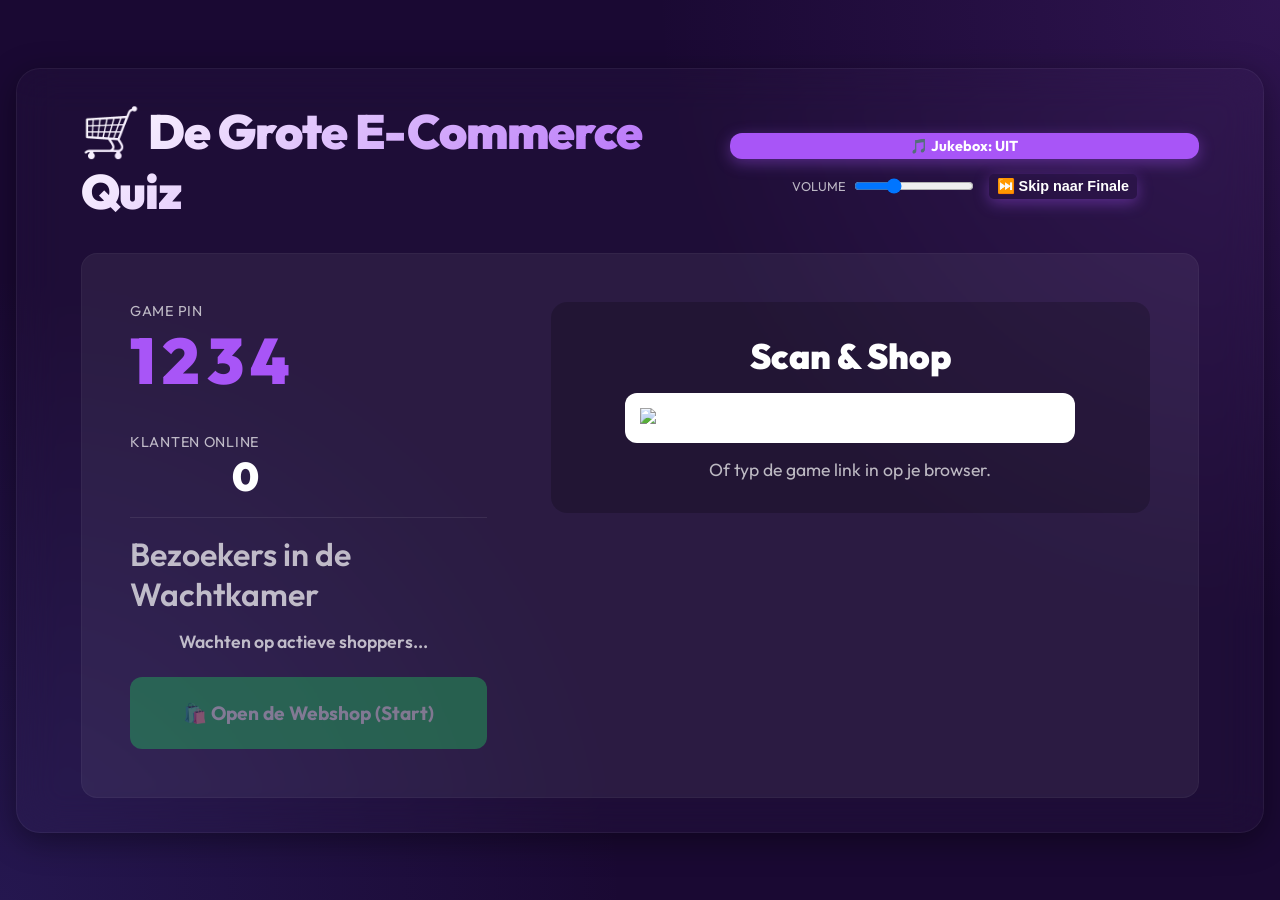
==== public/admin.html @ 30aa1194 "Fix final screen split layout and resolve restart button bindings" ====
<!DOCTYPE html>
<html lang="nl">
<head>
  <meta charset="UTF-8">
  <meta name="viewport" content="width=device-width, initial-scale=1.0">
  <meta name="description" content="De Grote E-Commerce Quiz — E-commerce Dashboard">
  <title>E-Commerce Quiz — Dashboard</title>
  <link rel="stylesheet" href="style.css">
  <script src="https://www.youtube.com/iframe_api"></script>
  <script src="https://cdn.jsdelivr.net/npm/canvas-confetti@1.6.0/dist/confetti.browser.min.js"></script>
</head>
<body>

  <!-- Hidden YT Player -->
  <div id="yt-player" style="position: absolute; top: -9999px; left: -9999px; width: 1px; height: 1px;"></div>
  
  <audio id="outro-audio" src="audio/outro-song_oqu8zAg.mp3"></audio>

  <div class="container container--admin">
    <div class="logo">
      <h1>🛒 De Grote E-Commerce Quiz</h1>

      <!-- Jukebox Control -->
      <div class="jukebox-controls" style="display: flex; align-items: center; justify-content: center; flex-wrap: wrap; gap: 15px; margin-top: 10px;">
        <button id="toggle-music-btn" class="btn btn-primary" style="padding: var(--space-xs) var(--space-sm); font-size: 0.9rem; margin:0;">
          🎵 Jukebox: UIT
        </button>
        <div style="display: flex; align-items: center; gap: 8px;">
          <span style="font-size: 0.8rem; color: var(--text-secondary); text-transform: uppercase;">Volume</span>
          <input type="range" id="volume-slider" min="0" max="100" value="30" style="width: 120px; padding: 0;">
        </div>
        <button id="force-end-btn" class="btn-primary" style="background: var(--accent-purple); padding: var(--space-xs) var(--space-sm); font-size: 0.9rem; border: none; font-weight: bold; border-radius: 5px;">
          ⏭️ Skip naar Finale
        </button>
      </div>
    </div>

    <!-- ===== LOBBY VIEW ===== -->
    <div id="view-lobby">
      <div class="card admin-split" style="min-height: 60vh;">
        
        <!-- Left Side: Game Info -->
        <div class="admin-split-left" style="display: flex; flex-direction: column;">
          <div class="admin-header" style="flex-direction: column; align-items: flex-start; gap: var(--space-md);">
            <div class="admin-pin" style="margin-bottom: var(--space-md);">
              <span class="admin-pin-label">Game PIN</span>
              <span class="admin-pin-value" id="admin-pin">1234</span>
            </div>
            <div class="admin-players">
              <span class="admin-players-label">Klanten Online</span>
              <span class="admin-players-value" id="admin-player-count">0</span>
            </div>
          </div>

          <div class="divider"></div>

          <div id="admin-lobby" style="flex: 1; overflow-y: auto; padding-right: 10px;">
            <h2 class="section-title">Bezoekers in de Wachtkamer</h2>
            <p class="status status-waiting" id="admin-waiting">Wachten op actieve shoppers...</p>
            <ul class="player-list" id="admin-player-list"></ul>
          </div>

          <button class="btn btn-start" id="start-game-btn" disabled style="margin-top: var(--space-lg);">
            🛍️ Open de Webshop (Start)
          </button>
        </div>

        <!-- Right Side: Giant QR -->
        <div class="admin-split-right" style="display: flex; flex-direction: column; align-items: center; justify-content: center; background: rgba(0,0,0,0.2); border-radius: var(--radius-lg); padding: var(--space-xl);">
          <h2 style="font-size: 2.2rem; font-weight: 900; margin-bottom: 15px;">Scan & Shop</h2>
          <img id="qr-code-img" src="" alt="QR Code" style="width: 100%; max-width: 50vh; height: auto; border-radius: 12px; background: white; padding: 15px;">
          <p style="margin-top: 15px; color: var(--text-secondary); font-size: 1.1rem; text-align: center;">Of typ de game link in op je browser.</p>
        </div>

      </div>
    </div>

    <!-- ===== QUESTION VIEW ===== -->
    <div id="view-question" class="hidden">
      <div class="card admin-split">
        
        <!-- Left Side: Titles and Timer -->
        <div class="admin-split-left">
          <div class="admin-question-header" style="justify-content: flex-start; gap: 2rem;">
            <span class="admin-question-counter" id="question-counter">Sale 1 / 20</span>
            <button id="skip-question-btn" class="btn-primary" style="padding: 5px 15px; border-radius: 5px; cursor: pointer; border: none; font-weight: bold; background: var(--accent-error);">
              ⏭️ Skip Vraag
            </button>
          </div>

          <p class="question-text" id="admin-question-text">Productbeschrijving wordt geladen...</p>

          <div class="flash-sale-container" style="margin-top: auto; width: 100%;">
            <div class="flash-sale-header">
              <span class="flash-sale-title">⚡ FLASH SALE ENDS IN: <span id="admin-timer">30</span>s</span>
            </div>
            <div class="flash-sale-track">
              <div class="flash-sale-bar" id="admin-timer-bar" style="width: 100%;"></div>
            </div>
          </div>
        </div>

        <!-- Right Side: Options and Stats -->
        <div class="admin-split-right">
          <div class="admin-options" id="admin-options" style="margin-top: 0;">
            <!-- Options will be injected here -->
          </div>

          <div class="divider"></div>

          <div class="admin-stats">
            <div class="admin-stat">
              <span class="admin-stat-label">Orders Geplaatst</span>
              <span class="admin-stat-value" id="admin-answers-count">0 / 0</span>
            </div>
            <div class="admin-stat">
              <span class="admin-stat-label">Klanten in Sessie</span>
              <span class="admin-stat-value" id="admin-players-ingame">0</span>
            </div>
          </div>
        </div>

      </div>
    </div>

    <!-- ===== LEADERBOARD VIEW ===== -->
    <div id="view-leaderboard" class="hidden">
      <div class="card admin-split">
        
        <div class="admin-split-left">
          <h2 class="section-title">Resultaat & Bestsellers</h2>
          
          <div class="admin-correct-answer" style="text-align: left; margin: 3rem 0;">
            <span class="admin-correct-label">Ideale Strategie:</span>
            <span class="admin-correct-value" id="admin-correct-answer">—</span>
          </div>

          <div class="admin-question-info" style="text-align: left; margin-bottom: 2rem; font-size: 1.2rem;">
            <span id="admin-question-progress">Verkoopdoel 1 / 20 afgerond</span>
          </div>

          <button class="btn btn-primary" id="next-question-btn">Ga naar de Volgende Sale →</button>
        </div>

        <div class="admin-split-right">
          <ul class="leaderboard leaderboard--animated" id="admin-leaderboard"></ul>
        </div>
        
      </div>
    </div>

    <!-- ===== FINAL WINNER VIEW ===== -->
    <div id="view-final" class="hidden">
      <div class="card admin-split" style="min-height: 60vh;">
        
        <!-- Left Side: Trophy and Winner -->
        <div class="admin-split-left" style="display: flex; flex-direction: column; justify-content: center; align-items: center; text-align: center;">
          <div class="final-trophy" style="font-size: 5rem; margin-bottom: 1rem;">🏆</div>
          <h2 class="final-title" style="font-size: 2.5rem; margin-bottom: 1rem;">E-Commerce Kampioen!</h2>
          
          <div class="final-winner" id="final-winner" style="margin-top: 1rem; transition: opacity 1s; opacity: 0;">
            <p class="final-winner-name" id="winner-name" style="font-size: 3.5rem; color: var(--accent-primary); font-weight: 900; margin: 0;">—</p>
            <p class="final-winner-score" id="winner-score" style="font-size: 2.5rem; color: var(--accent-success); margin: 0;">€ 0,-</p>
          </div>

          <div class="final-controls" style="margin-top: 3rem; display: flex; flex-direction: column; align-items: stretch; gap: 1rem; width: 100%; max-width: 300px;">
            <div style="display: flex; flex-direction: column; align-items: center; gap: 5px; background: rgba(0,0,0,0.2); padding: 10px; border-radius: 8px;">
              <span style="font-size: 0.9rem; color: var(--text-secondary); text-transform: uppercase;">Outro Volume</span>
              <input type="range" id="outro-volume-slider" min="0" max="100" value="100" style="width: 100%;">
            </div>
            <button id="reset-session-btn" class="btn btn-primary" style="background: var(--accent-error); border: none; font-size: 1rem; padding: 15px; width: 100%;">🛑 Sluit Sessie & Reset</button>
          </div>
          <p class="credit" style="margin-top: 2rem; color: var(--text-secondary); font-size: 0.8rem;">door Rody Damman · vibecoded met AI</p>
        </div>

        <!-- Right Side: Top 5 List -->
        <div class="admin-split-right" style="display: flex; flex-direction: column;">
          <h3 class="section-title" style="text-align: left; font-size: 1.8rem; margin-bottom: 1rem;">Eindstand (Top 5)</h3>
          <ul class="leaderboard leaderboard--animated" id="final-leaderboard-admin" style="flex: 1; margin: 0;"></ul>
        </div>
        
      </div>
    </div>
  </div>

  <script src="/socket.io/socket.io.js"></script>
  <script>
    const socket = io();

    // ===== YOUTUBE PLAYER API =====
    let ytPlayer;
    let isMusicPlaying = false;
    
    function onYouTubeIframeAPIReady() {
      ytPlayer = new YT.Player('yt-player', {
        height: '0',
        width: '0',
        // Load the playlist the user provided
        videoId: '9dt61e-HeEk',
        playerVars: {
          listType: 'playlist',
          list: 'RD9dt61e-HeEk',
          autoplay: 0,
          loop: 1,
          controls: 0,
          showinfo: 0,
          modestbranding: 1
        },
        events: {
          'onReady': onPlayerReady
        }
      });
    }

    function onPlayerReady(event) {
      event.target.setVolume(30); // sets initial volume
    }

    document.getElementById('toggle-music-btn').addEventListener('click', function() {
      if(!ytPlayer) return;
      if(isMusicPlaying) {
        ytPlayer.pauseVideo();
        this.textContent = '🎵 Jukebox: UIT';
        isMusicPlaying = false;
      } else {
        ytPlayer.playVideo();
        this.textContent = '🎵 Jukebox: AAN';
        isMusicPlaying = true;
      }
    });

    document.getElementById('volume-slider').addEventListener('input', function(e) {
      if (ytPlayer && typeof ytPlayer.setVolume === 'function') {
        ytPlayer.setVolume(e.target.value);
      }
    });

    const outroAudio = document.getElementById('outro-audio');

    document.getElementById('outro-volume-slider').addEventListener('input', function(e) {
      if (outroAudio) {
        outroAudio.volume = e.target.value / 100;
      }
    });

    // ===== FORMATTING =====
    function formatCurrency(amount) {
      return new Intl.NumberFormat('nl-NL', { style: 'currency', currency: 'EUR', maximumFractionDigits: 0 }).format(amount);
    }
    
    // Animation logic for smoothly sliding players
    function renderSleekLeaderboard(container, top5) {
      const medals = ['🥇', '🥈', '🥉', '', ''];
      // Determine if large screen vs small screen to adjust heights
      const isLargeScreen = window.innerWidth >= 1024;
      const itemHeight = isLargeScreen ? 120 : 75; 
      const gap = isLargeScreen ? 20 : 12;

      container.style.height = `${top5.length * (itemHeight + gap)}px`;

      const renderedUsernames = new Set();

      top5.forEach((p, i) => {
        renderedUsernames.add(p.username);
        let el = document.getElementById(`board-item-${p.username}-${container.id}`);
        
        if (!el) {
          el = document.createElement('li');
          el.id = `board-item-${p.username}-${container.id}`;
          el.className = 'leaderboard-item leaderboard-card';
          
          el.innerHTML = `
            <div class="leaderboard-card-rank" id="rank-${p.username}-${container.id}">${medals[i] || (i + 1)}</div>
            <div class="leaderboard-card-name">${p.username}</div>
            <div class="leaderboard-card-score" id="score-${p.username}-${container.id}">${formatCurrency(p.score)}</div>
          `;
          
          el.style.transform = `translateY(${i * (itemHeight + gap) + 40}px)`;
          el.style.opacity = '0';
          container.appendChild(el);
          void el.offsetWidth;
        } else {
          document.getElementById(`rank-${p.username}-${container.id}`).textContent = medals[i] || (i + 1);
          document.getElementById(`score-${p.username}-${container.id}`).textContent = formatCurrency(p.score);
        }
        
        el.style.transform = `translateY(${i * (itemHeight + gap)}px)`;
        el.style.opacity = '1';
      });

      Array.from(container.children).forEach((child) => {
        const username = child.id.split('-')[2]; 
        if (!renderedUsernames.has(username)) {
          child.style.opacity = '0';
          child.style.transform = `translateY(500px)`;
          setTimeout(() => child.remove(), 500);
        }
      });
    }

    // Animation logic for dramatic final TOP 5 presentation
    function renderFinalLeaderboard(container, top5) {
      container.innerHTML = ''; // Start clean
      
      const medals = ['🥇', '🥈', '🥉', '', ''];
      const isLargeScreen = window.innerWidth >= 1024;
      const itemHeight = isLargeScreen ? 120 : 75; 
      const gap = isLargeScreen ? 20 : 12;

      container.style.height = `${top5.length * (itemHeight + gap)}px`;

      top5.forEach((p, i) => {
        let el = document.createElement('li');
        el.id = `final-item-${i}`;
        el.className = 'leaderboard-item leaderboard-card';
        // Start hidden way below
        el.style.transform = `translateY(${container.offsetHeight + 300}px)`;
        el.style.opacity = '0';
        
        el.innerHTML = `
          <div class="leaderboard-card-rank">${medals[i] || (i + 1)}</div>
          <div class="leaderboard-card-name">${p.username}</div>
          <div class="leaderboard-card-score">${formatCurrency(p.score)}</div>
        `;
        container.appendChild(el);
      });

      // Sequential dramatic reveal
      setTimeout(() => {
        for (let i = 4; i >= 0; i--) {
          const el = document.getElementById(`final-item-${i}`);
          if (!el) continue;

          let delay = 0;
          if (i >= 3) delay = 500; // #5 and #4 quick reveal
          else if (i === 2) delay = 3500; // #3 tension
          else if (i === 1) delay = 7000; // #2 tension
          else if (i === 0) delay = 11000; // #1 dramatic pause!

          setTimeout(() => {
            el.style.transform = `translateY(${i * (itemHeight + gap)}px)`;
            el.style.opacity = '1';

            // Fire confetti when #1 drops!
            if (i === 0 && typeof confetti === 'function') {
              confetti({
                particleCount: 250,
                spread: 120,
                origin: { y: 0.6 },
                startVelocity: 45,
                colors: ['#FFD700', '#FFA500', '#FF4500', '#9400D3', '#00BFFF']
              });
            }
          }, delay);
        }
      }, 500);
    }

    // ===== DOM ELEMENTS =====
    const viewLobby = document.getElementById('view-lobby');
    const viewQuestion = document.getElementById('view-question');
    const viewLeaderboard = document.getElementById('view-leaderboard');
    const viewFinal = document.getElementById('view-final');

    const playerCountEl = document.getElementById('admin-player-count');
    const playerListEl = document.getElementById('admin-player-list');
    const waitingEl = document.getElementById('admin-waiting');
    const startBtn = document.getElementById('start-game-btn');
    const nextBtn = document.getElementById('next-question-btn');
    const skipBtn = document.getElementById('skip-question-btn');

    const questionCounter = document.getElementById('question-counter');
    const timerEl = document.getElementById('admin-timer');
    const timerBarEl = document.getElementById('admin-timer-bar');
    const questionText = document.getElementById('admin-question-text');
    const optionsEl = document.getElementById('admin-options');
    const answersCount = document.getElementById('admin-answers-count');
    const playersIngame = document.getElementById('admin-players-ingame');

    const adminCorrectAnswer = document.getElementById('admin-correct-answer');
    const adminQuestionProgress = document.getElementById('admin-question-progress');

    let totalPlayers = 0;

    document.addEventListener('DOMContentLoaded', () => {
      const qrImg = document.getElementById('qr-code-img');
      const size = Math.floor(Math.min(window.innerHeight * 0.75, 400)); // Dynamic size up to 400px
      if (qrImg) qrImg.src = `https://api.qrserver.com/v1/create-qr-code/?size=${size}x${size}&data=${encodeURIComponent(window.location.origin)}`;
    });

    // ===== VIEW SWITCHING =====
    function showView(view) {
      viewLobby.classList.add('hidden');
      viewQuestion.classList.add('hidden');
      viewLeaderboard.classList.add('hidden');
      viewFinal.classList.add('hidden');
      view.classList.remove('hidden');

      // Hide Jukebox on the final screen so it doesn't clutter/interrupt Outro
      const jukebox = document.querySelector('.jukebox-controls');
      if (jukebox) {
        jukebox.style.display = (view === viewFinal) ? 'none' : 'flex';
      }
    }

    socket.emit('adminJoin');

    socket.on('adminConnected', () => {
      console.log('👑 Admin connected to server');
    });

    socket.on('playerList', ({ players, count }) => {
      playerCountEl.textContent = count;
      totalPlayers = count;
      playersIngame.textContent = count;

      startBtn.disabled = count === 0;

      if (count === 0) {
        waitingEl.classList.remove('hidden');
        playerListEl.innerHTML = '';
      } else {
        waitingEl.classList.add('hidden');
        playerListEl.innerHTML = players
          .map((name, i) => `
            <li class="player-list-item" style="animation-delay: ${i * 60}ms">
              <span class="player-list-number">${i + 1}</span>
              <span class="player-list-name">${name}</span>
            </li>
          `)
          .join('');
      }
    });

    socket.on('newQuestion', ({ questionIndex, totalQuestions, questionText: qText, options }) => {
      showView(viewQuestion);
      outroAudio.pause();
      outroAudio.currentTime = 0;

      questionCounter.textContent = `Sale ${questionIndex + 1} / ${totalQuestions}`;
      questionText.textContent = qText;
      answersCount.textContent = `0 / ${totalPlayers}`;

      timerEl.textContent = '30';
      timerBarEl.style.width = '100%';
      document.querySelector('.flash-sale-container').classList.remove('flash-sale--urgent');

      const colors = ['bol', 'amazon', 'shopify', 'purple'];
      const icons = ['🛒', '🛍️', '📦', '🎁'];
      
      optionsEl.innerHTML = options
        .map((opt, i) => `
          <div class="admin-option admin-option--${colors[i]}">
            <span class="admin-option-icon">${icons[i]}</span>
            <span class="admin-option-text">${opt}</span>
            <span class="admin-option-count" id="opt-count-${i}">0</span>
          </div>
        `)
        .join('');
    });

    socket.on('timerUpdate', ({ time }) => {
      timerEl.textContent = time;
      timerBarEl.style.width = `${(time / 30) * 100}%`;

      if (time <= 5) {
        document.querySelector('.flash-sale-container').classList.add('flash-sale--urgent');
      } else {
        document.querySelector('.flash-sale-container').classList.remove('flash-sale--urgent');
      }
    });

    socket.on('playerAnswered', ({ count, total }) => {
      answersCount.textContent = `${count} / ${total}`;
    });

    socket.on('showLeaderboard', ({ correctAnswer, top5, isLastQuestion, questionIndex, totalQuestions }) => {
      
      if (isLastQuestion) {
        // Play outro song ONLY at the very end
        outroAudio.currentTime = 0;
        outroAudio.play().catch(e => console.warn("Browser auto-play prevented audio:", e));

        showView(viewFinal);

        const finalLeaderboard = document.getElementById('final-leaderboard-admin');
        renderFinalLeaderboard(finalLeaderboard, top5);

        if (top5.length > 0) {
          // Hide winner text initially for dramatic delay
          const finalWinnerEl = document.getElementById('final-winner');
          finalWinnerEl.style.transition = 'opacity 1s';
          finalWinnerEl.style.opacity = '0';
          
          document.getElementById('winner-name').textContent = top5[0].username;
          document.getElementById('winner-score').textContent = formatCurrency(top5[0].score);

          // Fade in exactly after #1 is revealed
          setTimeout(() => {
            finalWinnerEl.style.opacity = '1';
          }, 11500); // Wait 11.5s
        }
      } else {
        showView(viewLeaderboard);

        adminCorrectAnswer.textContent = correctAnswer;
        adminQuestionProgress.textContent = `Sale ${questionIndex + 1} / ${totalQuestions} afgerond`;

        const adminLeaderboard = document.getElementById('admin-leaderboard');
        renderSleekLeaderboard(adminLeaderboard, top5);
      }
    });

    // ===== BUTTON HANDLERS =====
    startBtn.addEventListener('click', () => socket.emit('adminStartQuestion'));
    nextBtn.addEventListener('click', () => socket.emit('adminNextQuestion'));
    skipBtn.addEventListener('click', () => socket.emit('adminSkipQuestion'));

    const forceEndBtn = document.getElementById('force-end-btn');
    if(forceEndBtn) {
      forceEndBtn.addEventListener('click', () => {
        if(confirm('Weet je zeker dat je per direct naar de finale wilt gaan?')) {
          socket.emit('adminForceEndGame');
        }
      });
    }

    const resetBtn = document.getElementById('reset-session-btn');
    if(resetBtn) {
      resetBtn.addEventListener('click', () => {
        console.log("Reset knop geklikt");
        if(confirm('Weet je zeker dat je alle telefoons wilt kicken en de score wilt wissen?')) {
          console.log("Reset bevestigd");
          socket.emit('adminResetSession');
        }
      });
    }

    socket.on('forceReload', () => {
      window.location.reload();
    });
  </script>
</body>
</html>
---- public/style.css ----
/* ===== IMPORTS ===== */
@import url('https://fonts.googleapis.com/css2?family=Outfit:wght@400;600;700;900&display=swap');

/* ===== CSS RESET & VARIABLES ===== */
*,
*::before,
*::after {
  margin: 0;
  padding: 0;
  box-sizing: border-box;
}

:root {
  /* Core palette */
  --bg-primary: #1a0933;
  --bg-secondary: #2d1b69;
  --bg-card: rgba(255, 255, 255, 0.06);
  --bg-card-hover: rgba(255, 255, 255, 0.1);

  /* Text */
  --text-primary: #ffffff;
  --text-secondary: rgba(255, 255, 255, 0.7);
  --text-muted: rgba(255, 255, 255, 0.4);

  /* E-commerce accent colors */
  --color-bol: #0000a4;     /* Bol.com Blue */
  --color-amazon: #ff9900;  /* Amazon Orange */
  --color-shopify: #95bf47; /* Shopify Green */
  --color-purple: #8a2be2;  /* Deep Purple/Cyan */

  /* UI accents */
  --accent-primary: #a855f7;
  --accent-glow: rgba(168, 85, 247, 0.4);
  --accent-success: #22c55e;
  --accent-error: #ef4444;
  --flash-sale: #ef4444;

  /* Spacing */
  --space-xs: 0.25rem;
  --space-sm: 0.5rem;
  --space-md: 1rem;
  --space-lg: 1.5rem;
  --space-xl: 2rem;
  --space-2xl: 3rem;

  /* Border radius */
  --radius-sm: 0.5rem;
  --radius-md: 0.75rem;
  --radius-lg: 1rem;
  --radius-xl: 1.5rem;

  /* Shadows */
  --shadow-sm: 0 2px 8px rgba(0, 0, 0, 0.2);
  --shadow-md: 0 4px 16px rgba(0, 0, 0, 0.3);
  --shadow-lg: 0 8px 32px rgba(0, 0, 0, 0.4);
  --shadow-glow: 0 0 30px var(--accent-glow);

  /* Transitions */
  --transition-fast: 150ms ease;
  --transition-normal: 250ms ease;
  --transition-slow: 400ms cubic-bezier(0.4, 0, 0.2, 1);
}

body {
  font-family: 'Outfit', system-ui, -apple-system, sans-serif;
  background-color: var(--bg-primary);
  background-image: 
    radial-gradient(circle at top right, rgba(168, 85, 247, 0.15), transparent 40%),
    radial-gradient(circle at bottom left, rgba(99, 102, 241, 0.15), transparent 40%);
  color: var(--text-primary);
  min-height: 100vh;
  display: flex;
  align-items: center;
  justify-content: center;
  padding: var(--space-md);
  overflow-x: hidden;
}

/* ===== CONTAINERS ===== */
.container {
  width: 100%;
  max-width: 440px;
  background: rgba(255, 255, 255, 0.02);
  border: 1px solid rgba(255, 255, 255, 0.05);
  border-radius: var(--radius-xl);
  padding: var(--space-2xl);
  backdrop-filter: blur(20px);
  -webkit-backdrop-filter: blur(20px);
  box-shadow: var(--shadow-lg);
}

.container--admin {
  min-width: 90vw;
  max-width: 1200px;
  min-height: 85vh;
}

/* ===== CARD ===== */
.card {
  background: var(--bg-card);
  border-radius: var(--radius-lg);
  padding: var(--space-2xl);
  border: 1px solid rgba(255, 255, 255, 0.04);
}

.card--wide {
  max-width: 800px;
  margin: 0 auto;
}

.card--waiting {
  text-align: center;
}

/* ===== BRANDING ===== */
.logo {
  text-align: center;
  margin-bottom: var(--space-2xl);
}

.logo h1 {
  font-size: 2.5rem;
  font-weight: 900;
  letter-spacing: -0.02em;
  background: linear-gradient(135deg, #fff, #a855f7);
  -webkit-background-clip: text;
  -webkit-text-fill-color: transparent;
  background-clip: text;
  margin-bottom: var(--space-xs);
}

.logo p {
  color: var(--text-secondary);
  font-size: 1.1rem;
}

.logo--small {
  margin-bottom: var(--space-lg);
}

.logo--small h1 {
  font-size: 1.8rem;
}

/* ===== FORMS ===== */
.form-group {
  margin-bottom: var(--space-lg);
}

label {
  display: block;
  font-size: 0.9rem;
  font-weight: 600;
  color: var(--text-secondary);
  margin-bottom: var(--space-xs);
  text-transform: uppercase;
  letter-spacing: 0.05em;
}

input {
  width: 100%;
  background: rgba(0, 0, 0, 0.2);
  border: 2px solid rgba(255, 255, 255, 0.1);
  color: white;
  padding: var(--space-md) var(--space-lg);
  border-radius: var(--radius-md);
  font-family: inherit;
  font-size: 1.1rem;
  font-weight: 600;
  transition: var(--transition-normal);
}

input:focus {
  outline: none;
  border-color: var(--accent-primary);
  background: rgba(0, 0, 0, 0.4);
  box-shadow: var(--shadow-glow);
}

input::placeholder {
  color: var(--text-muted);
  font-weight: 400;
}

.error-message {
  display: none;
  background: rgba(239, 68, 68, 0.15);
  border: 1px solid var(--accent-error);
  color: #fca5a5;
  padding: var(--space-md);
  border-radius: var(--radius-md);
  margin-bottom: var(--space-lg);
  font-weight: 600;
  text-align: center;
}

/* ===== BUTTONS ===== */
.btn {
  display: inline-flex;
  align-items: center;
  justify-content: center;
  width: 100%;
  padding: var(--space-md) var(--space-xl);
  border-radius: var(--radius-md);
  border: none;
  font-family: inherit;
  font-size: 1.1rem;
  font-weight: 700;
  cursor: pointer;
  transition: var(--transition-normal);
  position: relative;
  overflow: hidden;
}

.btn-primary {
  background: var(--accent-primary);
  color: white;
  box-shadow: 0 4px 15px rgba(168, 85, 247, 0.4);
}

.btn-primary:active {
  transform: scale(0.97);
}

.btn-start {
  background: var(--accent-success);
  color: white;
  padding: var(--space-lg);
  font-size: 1.2rem;
  box-shadow: 0 4px 20px rgba(34, 197, 94, 0.3);
  margin-top: var(--space-lg);
}

.btn:disabled {
  opacity: 0.4;
  cursor: not-allowed;
  transform: none !important;
  box-shadow: none !important;
}

/* ===== LOBBY / ADMIN UI ===== */
.admin-header {
  display: flex;
  justify-content: space-between;
  align-items: center;
}

.admin-pin, .admin-players {
  display: flex;
  flex-direction: column;
}

.admin-players {
  text-align: right;
}

.admin-pin-label, .admin-players-label {
  font-size: 0.9rem;
  color: var(--text-secondary);
  text-transform: uppercase;
  letter-spacing: 0.05em;
}

.admin-pin-value {
  font-size: 2.5rem;
  font-weight: 900;
  letter-spacing: 0.1em;
  color: var(--accent-primary);
}

.admin-players-value {
  font-size: 2.5rem;
  font-weight: 900;
}

.section-title {
  font-size: 1.2rem;
  color: var(--text-secondary);
  margin-bottom: var(--space-md);
  font-weight: 600;
}

.player-list {
  list-style: none;
  display: flex;
  flex-wrap: wrap;
  gap: var(--space-sm);
}

.player-list-item {
  background: rgba(255, 255, 255, 0.1);
  padding: var(--space-sm) var(--space-md);
  border-radius: 100px;
  display: flex;
  align-items: center;
  gap: var(--space-sm);
  animation: popIn 0.4s cubic-bezier(0.34, 1.56, 0.64, 1) both;
}

/* ===== PLAYER WAITING ROOM ===== */
.player-welcome {
  text-align: center;
  padding: var(--space-md) 0;
}

.status-label {
  font-size: 0.9rem;
  color: var(--text-muted);
  text-transform: uppercase;
  letter-spacing: 0.08em;
}

.player-name-display {
  font-size: 2rem;
  font-weight: 900;
  margin-top: var(--space-xs);
  background: linear-gradient(135deg, #a855f7, #6366f1);
  -webkit-background-clip: text;
  -webkit-text-fill-color: transparent;
  background-clip: text;
}

.waiting-animation-container {
  padding: var(--space-xl) 0;
  text-align: center;
}

.status {
  font-size: 1.1rem;
  font-weight: 600;
  text-align: center;
}

.status-waiting {
  color: var(--text-secondary);
  animation: pulse 2s infinite ease-in-out;
}

.player-count {
  text-align: center;
  margin-top: var(--space-lg);
  font-weight: 600;
  color: var(--text-secondary);
}

/* ===== FLASH SALE TIMER ===== */
.flash-sale-container {
  background: rgba(0, 0, 0, 0.4);
  border-radius: var(--radius-md);
  padding: var(--space-sm) var(--space-md);
  margin-bottom: var(--space-lg);
  border: 2px solid transparent;
  transition: border-color var(--transition-normal);
}

.flash-sale-header {
  display: flex;
  justify-content: space-between;
  margin-bottom: var(--space-xs);
}

.flash-sale-title {
  font-size: 0.85rem;
  font-weight: 900;
  color: var(--text-primary);
}

.flash-sale-track {
  width: 100%;
  height: 12px;
  background: rgba(255, 255, 255, 0.1);
  border-radius: 6px;
  overflow: hidden;
}

.flash-sale-bar {
  height: 100%;
  background: linear-gradient(90deg, #f59e0b, #ef4444);
  transition: width 1s linear;
}

.flash-sale--urgent {
  border-color: var(--accent-error);
  animation: urgentPulse 1s infinite alternate;
}

.flash-sale--urgent .flash-sale-title {
  color: var(--accent-error);
}

.flash-sale--urgent .flash-sale-bar {
  background: var(--accent-error);
}

@keyframes urgentPulse {
  0% { transform: scale(1); box-shadow: 0 0 0 transparent; }
  100% { transform: scale(1.02); box-shadow: 0 0 20px rgba(239, 68, 68, 0.5); }
}

/* ===== ADMIN QUESTION VIEW ===== */
.admin-question-header {
  display: flex;
  align-items: center;
  justify-content: space-between;
  margin-bottom: var(--space-md);
}

.admin-question-counter {
  font-size: 0.9rem;
  font-weight: 700;
  color: var(--text-secondary);
  text-transform: uppercase;
  letter-spacing: 0.06em;
}

.question-text {
  font-size: 1.8rem;
  font-weight: 700;
  text-align: center;
  margin: var(--space-xl) 0;
  line-height: 1.3;
}

.admin-options {
  display: flex;
  flex-direction: column;
  gap: var(--space-sm);
  margin-top: var(--space-lg);
}

.admin-option {
  display: flex;
  align-items: center;
  gap: var(--space-md);
  padding: var(--space-md) var(--space-lg);
  border-radius: var(--radius-md);
  font-weight: 600;
  color: white;
  transition: var(--transition-normal);
}

.admin-option--bol     { background: var(--color-bol); }
.admin-option--amazon  { background: var(--color-amazon); }
.admin-option--shopify { background: var(--color-shopify); }
.admin-option--purple  { background: var(--color-purple); }

.admin-option-icon {
  font-size: 1.5rem;
  min-width: 32px;
  text-align: center;
}

.admin-option-text {
  flex: 1;
  font-size: 1.2rem;
}

.admin-option-count {
  background: rgba(0, 0, 0, 0.3);
  padding: var(--space-xs) var(--space-sm);
  border-radius: var(--radius-sm);
  font-weight: 900;
  min-width: 40px;
  text-align: center;
}

.admin-stats {
  display: flex;
  justify-content: space-around;
  padding: var(--space-md) 0;
}

.admin-stat {
  text-align: center;
}

.admin-stat-label {
  display: block;
  font-size: 0.8rem;
  color: var(--text-muted);
  text-transform: uppercase;
  letter-spacing: 0.05em;
  margin-bottom: var(--space-xs);
}

.admin-stat-value {
  font-size: 1.5rem;
  font-weight: 900;
}

/* ===== E-COMMERCE ACCENT BUTTONS (PLAYER) ===== */
.answers-grid {
  display: grid;
  grid-template-columns: 1fr;
  gap: var(--space-md);
}

.btn-answer {
  position: relative;
  display: flex;
  align-items: center;
  justify-content: flex-start;
  min-height: 100px;
  padding: var(--space-md) var(--space-lg);
  border-radius: var(--radius-lg);
  border: none;
  color: white;
  font-family: inherit;
  font-size: 1.1rem;
  font-weight: 700;
  text-align: left;
  line-height: 1.3;
  cursor: pointer;
  transition: transform 0.1s cubic-bezier(0.34, 1.56, 0.64, 1), opacity var(--transition-normal);
  box-shadow: 0 4px 10px rgba(0,0,0,0.2);
}

.btn-answer:active:not(:disabled) {
  transform: scale(0.95);
}

.btn-answer--bol     { background: linear-gradient(135deg, var(--color-bol), #0000ff); }
.btn-answer--amazon  { background: linear-gradient(135deg, var(--color-amazon), #ff7700); }
.btn-answer--shopify { background: linear-gradient(135deg, var(--color-shopify), #77a130); }
.btn-answer--purple  { background: linear-gradient(135deg, var(--color-purple), #631bb5); }

.btn-answer-icon {
  font-size: 2rem;
  margin-right: var(--space-md);
  opacity: 0.9;
}

.btn-answer-text {
  flex: 1;
}

/* Spinner for Processing State */
.spinner {
  display: inline-block;
  width: 24px;
  height: 24px;
  border: 3px solid rgba(255,255,255,0.3);
  border-radius: 50%;
  border-top-color: #fff;
  animation: spin 1s ease-in-out infinite;
  margin-right: var(--space-md);
}

.spinner-large {
  width: 50px;
  height: 50px;
  border-width: 4px;
  margin: 0 auto;
}

/* ===== CHECKOUT RESULTS (PLAYER) ===== */
.result-card {
  padding: 0; 
  overflow: hidden;
}

.feedback {
  padding: var(--space-2xl) var(--space-md);
  text-align: center;
  display: flex;
  flex-direction: column;
  align-items: center;
  justify-content: center;
}

.feedback--correct {
  background: var(--accent-success);
}

.feedback--incorrect {
  background: var(--accent-error);
}

.feedback-icon {
  font-size: 4rem;
  margin-bottom: var(--space-md);
  animation: popIn 0.5s cubic-bezier(0.34, 1.56, 0.64, 1) both;
}

.feedback-text {
  font-size: 1.8rem;
  font-weight: 900;
  color: white;
}

.out-of-stock-badge {
  display: inline-block;
  background: white;
  color: var(--accent-error);
  padding: var(--space-xs) var(--space-sm);
  border-radius: var(--radius-sm);
  font-weight: 900;
  font-size: 1.2rem;
  letter-spacing: 0.05em;
  transform: rotate(-5deg);
}

.result-answer {
  text-align: center;
  padding: var(--space-lg);
  background: rgba(0,0,0,0.1);
}

.result-answer-label {
  display: block;
  font-size: 0.85rem;
  color: var(--text-muted);
  text-transform: uppercase;
  letter-spacing: 0.06em;
  margin-bottom: var(--space-xs);
}

.result-answer-value {
  display: block;
  font-size: 1.2rem;
  font-weight: 700;
  color: #fff;
}

.result-score {
  text-align: center;
  padding: var(--space-xl);
}

.result-score-label {
  display: block;
  font-size: 0.85rem;
  color: var(--text-muted);
  text-transform: uppercase;
  letter-spacing: 0.06em;
  margin-bottom: var(--space-xs);
}

.result-score-value {
  display: block;
  font-size: 2.8rem;
  font-weight: 900;
  color: #fff;
}

/* ===== ANSWERED FEEDBACK ===== */
.answered-feedback {
  text-align: center;
  padding: var(--space-2xl) 0;
}

.answered-text {
  font-size: 1.5rem;
  font-weight: 800;
  margin: var(--space-md) 0 var(--space-sm);
}

.answered-sub {
  color: var(--text-secondary);
  font-size: 1rem;
}

/* ===== BESTSELLER LEADERBOARD (ADMIN) ===== */
.admin-leaderboard-header {
  margin-bottom: var(--space-md);
}

.leaderboard {
  list-style: none;
  padding: var(--space-sm) 0;
  margin: 0;
}

.leaderboard--animated {
  position: relative;
  width: 100%;
}

.leaderboard-item {
  display: flex;
  align-items: center;
  padding: var(--space-md);
  background: rgba(255, 255, 255, 0.05);
  border-radius: var(--radius-md);
  margin-bottom: var(--space-sm);
}

.leaderboard-card {
  position: absolute;
  top: 0;
  background: var(--bg-secondary);
  border: 1px solid rgba(255,255,255,0.1);
  box-shadow: var(--shadow-md);
  width: 100%;
  left: 0;
  transition: transform 0.6s cubic-bezier(0.34, 1.56, 0.64, 1), opacity 0.4s ease;
}

.leaderboard-card-rank {
  font-size: 1.5rem;
  font-weight: 900;
  width: 50px;
  text-align: center;
  color: var(--accent-primary);
}

.leaderboard-card-name {
  flex: 1;
  font-size: 1.4rem;
  font-weight: 700;
}

.leaderboard-card-score {
  font-size: 1.6rem;
  font-weight: 900;
  color: var(--accent-success);
}

/* Common list styles for non-animated leaderboards too */
.leaderboard-rank {
  font-size: 1.3rem;
  font-weight: 800;
  width: 40px;
  text-align: center;
  color: var(--accent-primary);
}

.leaderboard-name {
  flex: 1;
  font-size: 1.2rem;
  font-weight: 600;
}

.leaderboard-score {
  font-size: 1.3rem;
  font-weight: 800;
  color: var(--text-primary);
}

.admin-correct-answer {
  text-align: center;
  margin-top: var(--space-md);
}

.admin-correct-label {
  font-size: 0.85rem;
  color: var(--text-muted);
  text-transform: uppercase;
  letter-spacing: 0.06em;
}

.admin-correct-value {
  display: block;
  font-size: 1.3rem;
  font-weight: 700;
  color: var(--accent-success);
  margin-top: var(--space-xs);
}

.admin-question-info {
  text-align: center;
  font-size: 0.9rem;
  color: var(--text-secondary);
  margin-bottom: var(--space-lg);
}

/* ===== FINAL WINNER SCREEN ===== */
.final-card {
  text-align: center;
}

.final-trophy {
  font-size: 6rem;
  margin-bottom: var(--space-md);
  animation: trophyBounce 1s cubic-bezier(0.34, 1.56, 0.64, 1) both;
}

.final-title {
  font-size: 2.2rem;
  font-weight: 900;
  margin-bottom: var(--space-lg);
  background: linear-gradient(135deg, #fbbf24, #f59e0b, #d97706);
  -webkit-background-clip: text;
  -webkit-text-fill-color: transparent;
  background-clip: text;
}

.final-personal {
  padding: var(--space-lg) 0;
}

.final-personal-label {
  font-size: 0.9rem;
  color: var(--text-muted);
  text-transform: uppercase;
  letter-spacing: 0.06em;
}

.final-personal-score {
  font-size: 3.5rem;
  font-weight: 900;
  background: linear-gradient(135deg, var(--accent-success), #16a34a);
  -webkit-background-clip: text;
  -webkit-text-fill-color: transparent;
  background-clip: text;
  margin-top: var(--space-xs);
}

.final-winner {
  padding: var(--space-lg) 0;
  animation: popIn 0.6s cubic-bezier(0.34, 1.56, 0.64, 1) 0.3s both;
}

.final-winner-name {
  font-size: 2.5rem;
  font-weight: 900;
  background: linear-gradient(135deg, #fbbf24, #f59e0b);
  -webkit-background-clip: text;
  -webkit-text-fill-color: transparent;
  background-clip: text;
}

.final-winner-score {
  font-size: 1.8rem;
  color: var(--accent-success);
  font-weight: 800;
  margin-top: var(--space-xs);
}

/* ===== DIVIDER UTILITY ===== */
.divider {
  height: 1px;
  background: rgba(255, 255, 255, 0.08);
  margin: var(--space-md) 0;
}

/* ===== CREDIT LINE ===== */
.credit {
  text-align: center;
  font-size: 0.8rem;
  color: var(--text-muted);
  margin-top: var(--space-xl);
  letter-spacing: 0.04em;
}

/* ===== UTILITIES & ANIMATIONS ===== */
.hidden {
  display: none !important;
}

@keyframes pulse {
  0% { opacity: 0.6; }
  50% { opacity: 1; }
  100% { opacity: 0.6; }
}

@keyframes popIn {
  0% { transform: scale(0.8); opacity: 0; }
  100% { transform: scale(1); opacity: 1; }
}

@keyframes spin {
  to { transform: rotate(360deg); }
}

@keyframes trophyBounce {
  0% { transform: scale(0) rotate(-20deg); opacity: 0; }
  60% { transform: scale(1.2) rotate(5deg); opacity: 1; }
  100% { transform: scale(1) rotate(0deg); opacity: 1; }
}

/* ===== RESPONSIVE ===== */
@media (max-width: 600px) {
  .container {
    padding: var(--space-lg);
  }

  .card {
    padding: var(--space-xl);
  }

  .logo h1 {
    font-size: 2.2rem;
  }

  .question-text {
    font-size: 1.15rem;
  }

  .btn-answer {
    min-height: 80px;
    font-size: 0.95rem;
  }

  .answers-grid {
    gap: var(--space-sm);
  }

  .leaderboard-name {
    font-size: 1rem;
  }

  /* Keep dashboard pin somewhat reasonable on mobile */
  .admin-pin-value { font-size: 2.2rem; }
  .admin-split .section-title { font-size: 1.4rem; }
  .admin-split .question-text { font-size: 1.5rem; }
  .admin-split .admin-correct-value { font-size: 1.8rem; }
}

/* ===== ADMIN LARGE SCREEN (1024px+) ===== */
@media (min-width: 1024px) {
  .container--admin {
    padding: 2rem 5vw;
    max-width: 1800px;
  }

  /* Dashboard Split Layouts */
  .admin-split {
    display: flex;
    gap: 4rem;
    align-items: flex-start;
    text-align: left;
  }

  .admin-split > .admin-split-left {
    flex: 1;
    display: flex;
    flex-direction: column;
    justify-content: center;
  }

  .admin-split > .admin-split-right {
    flex: 1.5;
  }

  /* Make typography explicitly massive for the hall screen */
  .admin-split-left .section-title {
    font-size: 2rem;
    color: var(--text-secondary);
  }
  
  .admin-split-left .question-text {
    font-size: 3rem;
    text-align: left;
    margin: 1rem 0 2rem 0;
    line-height: 1.2;
  }

  /* Explicitly large for hall screen */
  .admin-split-left .admin-pin-value,
  .admin-split-right .admin-pin-value {
    font-size: 4rem;
  }

  .admin-split-left .admin-correct-label {
    font-size: 1.2rem;
  }

  .admin-split-left .admin-correct-value {
    font-size: 2.5rem;
  }

  #next-question-btn {
    padding: 20px;
    font-size: 1.5rem;
  }

  /* Make Leaderboard Cards Massive */
  .leaderboard-card {
    padding: 1.5rem 2rem;
    border-radius: var(--radius-lg);
  }

  .leaderboard-card-rank { font-size: 2.5rem; width: 80px; }
  .leaderboard-card-name { font-size: 2.2rem; }
  .leaderboard-card-score { font-size: 2.5rem; }

  /* Admin In-Game Options massive display */
  .admin-option {
    padding: 1.5rem 2rem;
  }
  .admin-option-icon { font-size: 2.5rem; }
  .admin-option-text { font-size: 1.8rem; }
  .admin-option-count { font-size: 1.8rem; min-width: 60px; padding: 0.5rem; }

  /* Logo adjustment */
  .logo {
    display: flex;
    align-items: center;
    justify-content: space-between;
    text-align: left;
    margin-bottom: 2rem;
  }
  .logo h1 { font-size: 3rem; margin-bottom: 0;}
  .logo p { font-size: 1.5rem; }
}
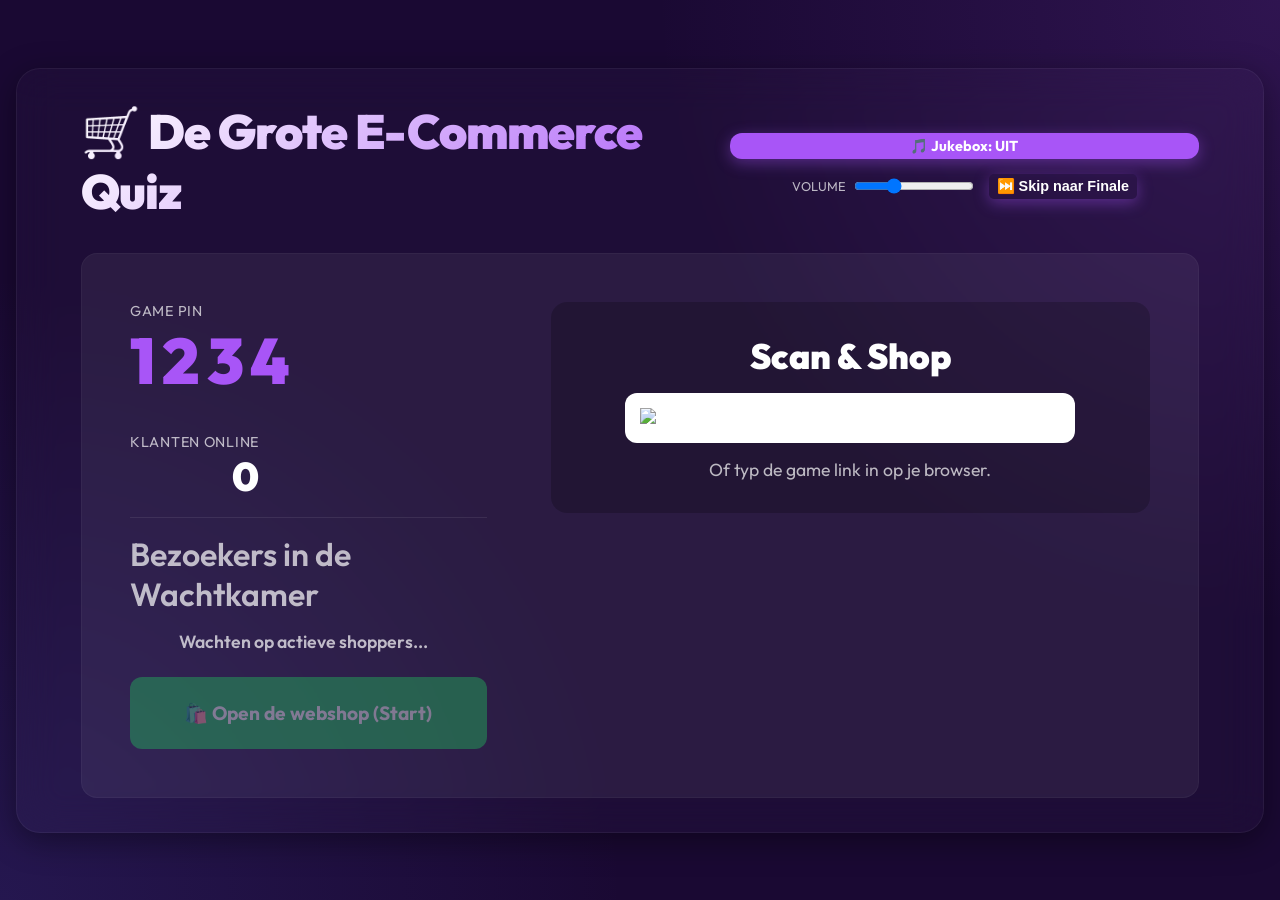
==== commit 44d68548: "Add orchestrated 3-step podium logic and Top 7 ranking" ====
--- a/public/admin.html
+++ b/public/admin.html
@@ -1,5 +1,6 @@
 <!DOCTYPE html>
 <html lang="nl">
+
 <head>
   <meta charset="UTF-8">
   <meta name="viewport" content="width=device-width, initial-scale=1.0">
@@ -9,11 +10,12 @@
   <script src="https://www.youtube.com/iframe_api"></script>
   <script src="https://cdn.jsdelivr.net/npm/canvas-confetti@1.6.0/dist/confetti.browser.min.js"></script>
 </head>
+
 <body>
 
   <!-- Hidden YT Player -->
   <div id="yt-player" style="position: absolute; top: -9999px; left: -9999px; width: 1px; height: 1px;"></div>
-  
+
   <audio id="outro-audio" src="audio/outro-song_oqu8zAg.mp3"></audio>
 
   <div class="container container--admin">
@@ -21,15 +23,18 @@
       <h1>🛒 De Grote E-Commerce Quiz</h1>
 
       <!-- Jukebox Control -->
-      <div class="jukebox-controls" style="display: flex; align-items: center; justify-content: center; flex-wrap: wrap; gap: 15px; margin-top: 10px;">
-        <button id="toggle-music-btn" class="btn btn-primary" style="padding: var(--space-xs) var(--space-sm); font-size: 0.9rem; margin:0;">
+      <div class="jukebox-controls"
+        style="display: flex; align-items: center; justify-content: center; flex-wrap: wrap; gap: 15px; margin-top: 10px;">
+        <button id="toggle-music-btn" class="btn btn-primary"
+          style="padding: var(--space-xs) var(--space-sm); font-size: 0.9rem; margin:0;">
           🎵 Jukebox: UIT
         </button>
         <div style="display: flex; align-items: center; gap: 8px;">
           <span style="font-size: 0.8rem; color: var(--text-secondary); text-transform: uppercase;">Volume</span>
           <input type="range" id="volume-slider" min="0" max="100" value="30" style="width: 120px; padding: 0;">
         </div>
-        <button id="force-end-btn" class="btn-primary" style="background: var(--accent-purple); padding: var(--space-xs) var(--space-sm); font-size: 0.9rem; border: none; font-weight: bold; border-radius: 5px;">
+        <button id="force-end-btn" class="btn-primary"
+          style="background: var(--accent-purple); padding: var(--space-xs) var(--space-sm); font-size: 0.9rem; border: none; font-weight: bold; border-radius: 5px;">
           ⏭️ Skip naar Finale
         </button>
       </div>
@@ -38,7 +43,7 @@
     <!-- ===== LOBBY VIEW ===== -->
     <div id="view-lobby">
       <div class="card admin-split" style="min-height: 60vh;">
-        
+
         <!-- Left Side: Game Info -->
         <div class="admin-split-left" style="display: flex; flex-direction: column;">
           <div class="admin-header" style="flex-direction: column; align-items: flex-start; gap: var(--space-md);">
@@ -61,15 +66,18 @@
           </div>
 
           <button class="btn btn-start" id="start-game-btn" disabled style="margin-top: var(--space-lg);">
-            🛍️ Open de Webshop (Start)
+            🛍️ Open de webshop (Start)
           </button>
         </div>
 
         <!-- Right Side: Giant QR -->
-        <div class="admin-split-right" style="display: flex; flex-direction: column; align-items: center; justify-content: center; background: rgba(0,0,0,0.2); border-radius: var(--radius-lg); padding: var(--space-xl);">
+        <div class="admin-split-right"
+          style="display: flex; flex-direction: column; align-items: center; justify-content: center; background: rgba(0,0,0,0.2); border-radius: var(--radius-lg); padding: var(--space-xl);">
           <h2 style="font-size: 2.2rem; font-weight: 900; margin-bottom: 15px;">Scan & Shop</h2>
-          <img id="qr-code-img" src="" alt="QR Code" style="width: 100%; max-width: 50vh; height: auto; border-radius: 12px; background: white; padding: 15px;">
-          <p style="margin-top: 15px; color: var(--text-secondary); font-size: 1.1rem; text-align: center;">Of typ de game link in op je browser.</p>
+          <img id="qr-code-img" src="" alt="QR Code"
+            style="width: 100%; max-width: 50vh; height: auto; border-radius: 12px; background: white; padding: 15px;">
+          <p style="margin-top: 15px; color: var(--text-secondary); font-size: 1.1rem; text-align: center;">Of typ de
+            game link in op je browser.</p>
         </div>
 
       </div>
@@ -78,13 +86,14 @@
     <!-- ===== QUESTION VIEW ===== -->
     <div id="view-question" class="hidden">
       <div class="card admin-split">
-        
+
         <!-- Left Side: Titles and Timer -->
         <div class="admin-split-left">
           <div class="admin-question-header" style="justify-content: flex-start; gap: 2rem;">
             <span class="admin-question-counter" id="question-counter">Sale 1 / 20</span>
-            <button id="skip-question-btn" class="btn-primary" style="padding: 5px 15px; border-radius: 5px; cursor: pointer; border: none; font-weight: bold; background: var(--accent-error);">
-              ⏭️ Skip Vraag
+            <button id="skip-question-btn" class="btn-primary"
+              style="padding: 5px 15px; border-radius: 5px; cursor: pointer; border: none; font-weight: bold; background: var(--accent-error);">
+              ⏭️ Skip vraag
             </button>
           </div>
 
@@ -110,11 +119,11 @@
 
           <div class="admin-stats">
             <div class="admin-stat">
-              <span class="admin-stat-label">Orders Geplaatst</span>
+              <span class="admin-stat-label">Orders geplaatst</span>
               <span class="admin-stat-value" id="admin-answers-count">0 / 0</span>
             </div>
             <div class="admin-stat">
-              <span class="admin-stat-label">Klanten in Sessie</span>
+              <span class="admin-stat-label">Klanten in sessie</span>
               <span class="admin-stat-value" id="admin-players-ingame">0</span>
             </div>
           </div>
@@ -126,10 +135,10 @@
     <!-- ===== LEADERBOARD VIEW ===== -->
     <div id="view-leaderboard" class="hidden">
       <div class="card admin-split">
-        
+
         <div class="admin-split-left">
           <h2 class="section-title">Resultaat & Bestsellers</h2>
-          
+
           <div class="admin-correct-answer" style="text-align: left; margin: 3rem 0;">
             <span class="admin-correct-label">Ideale Strategie:</span>
             <span class="admin-correct-value" id="admin-correct-answer">—</span>
@@ -139,46 +148,68 @@
             <span id="admin-question-progress">Verkoopdoel 1 / 20 afgerond</span>
           </div>
 
-          <button class="btn btn-primary" id="next-question-btn">Ga naar de Volgende Sale →</button>
+          <button class="btn btn-primary" id="next-question-btn">Ga naar de Volgende sale →</button>
         </div>
 
         <div class="admin-split-right">
           <ul class="leaderboard leaderboard--animated" id="admin-leaderboard"></ul>
         </div>
-        
+
       </div>
     </div>
 
     <!-- ===== FINAL WINNER VIEW ===== -->
     <div id="view-final" class="hidden">
       <div class="card admin-split" style="min-height: 60vh;">
-        
+
         <!-- Left Side: Trophy and Winner -->
-        <div class="admin-split-left" style="display: flex; flex-direction: column; justify-content: center; align-items: center; text-align: center;">
-          <div class="final-trophy" style="font-size: 5rem; margin-bottom: 1rem;">🏆</div>
-          <h2 class="final-title" style="font-size: 2.5rem; margin-bottom: 1rem;">E-Commerce Kampioen!</h2>
+        <div class="admin-split-left" style="display: flex; flex-direction: column; justify-content: flex-end; align-items: center; text-align: center;">
           
-          <div class="final-winner" id="final-winner" style="margin-top: 1rem; transition: opacity 1s; opacity: 0;">
-            <p class="final-winner-name" id="winner-name" style="font-size: 3.5rem; color: var(--accent-primary); font-weight: 900; margin: 0;">—</p>
-            <p class="final-winner-score" id="winner-score" style="font-size: 2.5rem; color: var(--accent-success); margin: 0;">€ 0,-</p>
-          </div>
-
-          <div class="final-controls" style="margin-top: 3rem; display: flex; flex-direction: column; align-items: stretch; gap: 1rem; width: 100%; max-width: 300px;">
-            <div style="display: flex; flex-direction: column; align-items: center; gap: 5px; background: rgba(0,0,0,0.2); padding: 10px; border-radius: 8px;">
-              <span style="font-size: 0.9rem; color: var(--text-secondary); text-transform: uppercase;">Outro Volume</span>
+          <div class="podium-container" id="podium-container">
+            
+            <div class="podium-pillar podium-2" id="podium-2">
+              <div class="podium-name" id="podium-name-2">—</div>
+              <div class="podium-score" id="podium-score-2">€ 0,-</div>
+              <div class="podium-block">2</div>
+            </div>
+
+            <div class="podium-pillar podium-1" id="podium-1">
+              <div class="podium-name" id="podium-name-1">—</div>
+              <div class="podium-score" id="podium-score-1">€ 0,-</div>
+              <div class="podium-block">1</div>
+            </div>
+
+            <div class="podium-pillar podium-3" id="podium-3">
+              <div class="podium-name" id="podium-name-3">—</div>
+              <div class="podium-score" id="podium-score-3">€ 0,-</div>
+              <div class="podium-block">3</div>
+            </div>
+
+          </div>
+
+          <div class="final-controls"
+            style="margin-top: 3rem; display: flex; flex-direction: column; align-items: stretch; gap: 1rem; width: 100%; max-width: 300px;">
+            <div
+              style="display: flex; flex-direction: column; align-items: center; gap: 5px; background: rgba(0,0,0,0.2); padding: 10px; border-radius: 8px;">
+              <span style="font-size: 0.9rem; color: var(--text-secondary); text-transform: uppercase;">Outro
+                Volume</span>
               <input type="range" id="outro-volume-slider" min="0" max="100" value="100" style="width: 100%;">
             </div>
-            <button id="reset-session-btn" class="btn btn-primary" style="background: var(--accent-error); border: none; font-size: 1rem; padding: 15px; width: 100%;">🛑 Sluit Sessie & Reset</button>
-          </div>
-          <p class="credit" style="margin-top: 2rem; color: var(--text-secondary); font-size: 0.8rem;">door Rody Damman · vibecoded met AI</p>
+            <button id="reset-session-btn" class="btn btn-primary"
+              style="background: var(--accent-error); border: none; font-size: 1rem; padding: 15px; width: 100%;">🛑
+              Sluit Sessie & Reset</button>
+          </div>
+          <p class="credit" style="margin-top: 2rem; color: var(--text-secondary); font-size: 0.8rem;">door Rody Damman
+            · vibecoded met AI</p>
         </div>
 
         <!-- Right Side: Top 5 List -->
         <div class="admin-split-right" style="display: flex; flex-direction: column;">
-          <h3 class="section-title" style="text-align: left; font-size: 1.8rem; margin-bottom: 1rem;">Eindstand (Top 5)</h3>
+          <h3 class="section-title" style="text-align: left; font-size: 1.8rem; margin-bottom: 1rem;">Behaalde Doelen (4 t/m 7)</h3>
+          </h3>
           <ul class="leaderboard leaderboard--animated" id="final-leaderboard-admin" style="flex: 1; margin: 0;"></ul>
         </div>
-        
+
       </div>
     </div>
   </div>
@@ -190,7 +221,7 @@
     // ===== YOUTUBE PLAYER API =====
     let ytPlayer;
     let isMusicPlaying = false;
-    
+
     function onYouTubeIframeAPIReady() {
       ytPlayer = new YT.Player('yt-player', {
         height: '0',
@@ -216,9 +247,9 @@
       event.target.setVolume(30); // sets initial volume
     }
 
-    document.getElementById('toggle-music-btn').addEventListener('click', function() {
-      if(!ytPlayer) return;
-      if(isMusicPlaying) {
+    document.getElementById('toggle-music-btn').addEventListener('click', function () {
+      if (!ytPlayer) return;
+      if (isMusicPlaying) {
         ytPlayer.pauseVideo();
         this.textContent = '🎵 Jukebox: UIT';
         isMusicPlaying = false;
@@ -229,7 +260,7 @@
       }
     });
 
-    document.getElementById('volume-slider').addEventListener('input', function(e) {
+    document.getElementById('volume-slider').addEventListener('input', function (e) {
       if (ytPlayer && typeof ytPlayer.setVolume === 'function') {
         ytPlayer.setVolume(e.target.value);
       }
@@ -237,7 +268,7 @@
 
     const outroAudio = document.getElementById('outro-audio');
 
-    document.getElementById('outro-volume-slider').addEventListener('input', function(e) {
+    document.getElementById('outro-volume-slider').addEventListener('input', function (e) {
       if (outroAudio) {
         outroAudio.volume = e.target.value / 100;
       }
@@ -247,13 +278,13 @@
     function formatCurrency(amount) {
       return new Intl.NumberFormat('nl-NL', { style: 'currency', currency: 'EUR', maximumFractionDigits: 0 }).format(amount);
     }
-    
+
     // Animation logic for smoothly sliding players
     function renderSleekLeaderboard(container, top5) {
       const medals = ['🥇', '🥈', '🥉', '', ''];
       // Determine if large screen vs small screen to adjust heights
       const isLargeScreen = window.innerWidth >= 1024;
-      const itemHeight = isLargeScreen ? 120 : 75; 
+      const itemHeight = isLargeScreen ? 120 : 75;
       const gap = isLargeScreen ? 20 : 12;
 
       container.style.height = `${top5.length * (itemHeight + gap)}px`;
@@ -263,18 +294,18 @@
       top5.forEach((p, i) => {
         renderedUsernames.add(p.username);
         let el = document.getElementById(`board-item-${p.username}-${container.id}`);
-        
+
         if (!el) {
           el = document.createElement('li');
           el.id = `board-item-${p.username}-${container.id}`;
           el.className = 'leaderboard-item leaderboard-card';
-          
+
           el.innerHTML = `
             <div class="leaderboard-card-rank" id="rank-${p.username}-${container.id}">${medals[i] || (i + 1)}</div>
             <div class="leaderboard-card-name">${p.username}</div>
             <div class="leaderboard-card-score" id="score-${p.username}-${container.id}">${formatCurrency(p.score)}</div>
           `;
-          
+
           el.style.transform = `translateY(${i * (itemHeight + gap) + 40}px)`;
           el.style.opacity = '0';
           container.appendChild(el);
@@ -283,13 +314,13 @@
           document.getElementById(`rank-${p.username}-${container.id}`).textContent = medals[i] || (i + 1);
           document.getElementById(`score-${p.username}-${container.id}`).textContent = formatCurrency(p.score);
         }
-        
+
         el.style.transform = `translateY(${i * (itemHeight + gap)}px)`;
         el.style.opacity = '1';
       });
 
       Array.from(container.children).forEach((child) => {
-        const username = child.id.split('-')[2]; 
+        const username = child.id.split('-')[2];
         if (!renderedUsernames.has(username)) {
           child.style.opacity = '0';
           child.style.transform = `translateY(500px)`;
@@ -298,27 +329,49 @@
       });
     }
 
-    // Animation logic for dramatic final TOP 5 presentation
-    function renderFinalLeaderboard(container, top5) {
+    // Animation logic for dramatic final TOP 7 podium presentation
+    function renderFinalLeaderboard(container, top7) {
       container.innerHTML = ''; // Start clean
       
-      const medals = ['🥇', '🥈', '🥉', '', ''];
       const isLargeScreen = window.innerWidth >= 1024;
-      const itemHeight = isLargeScreen ? 120 : 75; 
-      const gap = isLargeScreen ? 20 : 12;
-
-      container.style.height = `${top5.length * (itemHeight + gap)}px`;
-
-      top5.forEach((p, i) => {
+      const itemHeight = isLargeScreen ? 100 : 75; 
+      const gap = isLargeScreen ? 15 : 12;
+
+      // Reset Podium (just in case)
+      for(let i=1; i<=3; i++) {
+        const pillar = document.getElementById(`podium-${i}`);
+        if(pillar) {
+          pillar.style.opacity = '0';
+          pillar.style.transform = 'translateY(100px)';
+        }
+      }
+
+      // Populate podium text
+      const top3 = top7.slice(0, 3);
+      for(let i=0; i<3; i++) {
+        const p = top3[i];
+        const nameEl = document.getElementById(`podium-name-${i+1}`);
+        const scoreEl = document.getElementById(`podium-score-${i+1}`);
+        if (nameEl && scoreEl) {
+          nameEl.textContent = p ? p.username : '—';
+          scoreEl.textContent = p ? formatCurrency(p.score) : '€ 0,-';
+        }
+      }
+
+      // Populate side list (4-7)
+      const runnersUp = top7.slice(3, 7);
+      container.style.height = `${runnersUp.length * (itemHeight + gap)}px`;
+
+      runnersUp.forEach((p, idx) => {
         let el = document.createElement('li');
-        el.id = `final-item-${i}`;
+        el.id = `final-item-${idx}`;
         el.className = 'leaderboard-item leaderboard-card';
         // Start hidden way below
         el.style.transform = `translateY(${container.offsetHeight + 300}px)`;
         el.style.opacity = '0';
         
         el.innerHTML = `
-          <div class="leaderboard-card-rank">${medals[i] || (i + 1)}</div>
+          <div class="leaderboard-card-rank">${idx + 4}</div>
           <div class="leaderboard-card-name">${p.username}</div>
           <div class="leaderboard-card-score">${formatCurrency(p.score)}</div>
         `;
@@ -327,33 +380,47 @@
 
       // Sequential dramatic reveal
       setTimeout(() => {
-        for (let i = 4; i >= 0; i--) {
-          const el = document.getElementById(`final-item-${i}`);
-          if (!el) continue;
-
-          let delay = 0;
-          if (i >= 3) delay = 500; // #5 and #4 quick reveal
-          else if (i === 2) delay = 3500; // #3 tension
-          else if (i === 1) delay = 7000; // #2 tension
-          else if (i === 0) delay = 11000; // #1 dramatic pause!
-
-          setTimeout(() => {
-            el.style.transform = `translateY(${i * (itemHeight + gap)}px)`;
-            el.style.opacity = '1';
-
-            // Fire confetti when #1 drops!
-            if (i === 0 && typeof confetti === 'function') {
-              confetti({
-                particleCount: 250,
-                spread: 120,
-                origin: { y: 0.6 },
-                startVelocity: 45,
-                colors: ['#FFD700', '#FFA500', '#FF4500', '#9400D3', '#00BFFF']
-              });
-            }
-          }, delay);
-        }
-      }, 500);
+        
+        // 1. Reveal side list quickly
+        runnersUp.forEach((p, idx) => {
+          const el = document.getElementById(`final-item-${idx}`);
+          if (el) {
+            setTimeout(() => {
+              el.style.transform = `translateY(${idx * (itemHeight + gap)}px)`;
+              el.style.opacity = '1';
+            }, 500); // 0.5s all side items slide up
+          }
+        });
+
+        // 2. Reveal Bronze #3
+        setTimeout(() => {
+          const p3 = document.getElementById('podium-3');
+          if(p3) { p3.style.transform = 'translateY(0)'; p3.style.opacity = '1'; }
+        }, 3500);
+
+        // 3. Reveal Silver #2
+        setTimeout(() => {
+          const p2 = document.getElementById('podium-2');
+          if(p2) { p2.style.transform = 'translateY(0)'; p2.style.opacity = '1'; }
+        }, 7000);
+
+        // 4. Reveal Gold #1 with Confetti!
+        setTimeout(() => {
+          const p1 = document.getElementById('podium-1');
+          if(p1) { p1.style.transform = 'translateY(0)'; p1.style.opacity = '1'; }
+
+          if (typeof confetti === 'function') {
+            confetti({
+              particleCount: 300,
+              spread: 140,
+              origin: { y: 0.6 },
+              startVelocity: 55,
+              colors: ['#FFD700', '#FFA500', '#FF4500', '#9400D3', '#00BFFF']
+            });
+          }
+        }, 11000);
+
+      }, 100);
     }
 
     // ===== DOM ELEMENTS =====
@@ -447,7 +514,7 @@
 
       const colors = ['bol', 'amazon', 'shopify', 'purple'];
       const icons = ['🛒', '🛍️', '📦', '🎁'];
-      
+
       optionsEl.innerHTML = options
         .map((opt, i) => `
           <div class="admin-option admin-option--${colors[i]}">
@@ -475,7 +542,7 @@
     });
 
     socket.on('showLeaderboard', ({ correctAnswer, top5, isLastQuestion, questionIndex, totalQuestions }) => {
-      
+
       if (isLastQuestion) {
         // Play outro song ONLY at the very end
         outroAudio.currentTime = 0;
@@ -484,22 +551,9 @@
         showView(viewFinal);
 
         const finalLeaderboard = document.getElementById('final-leaderboard-admin');
-        renderFinalLeaderboard(finalLeaderboard, top5);
-
-        if (top5.length > 0) {
-          // Hide winner text initially for dramatic delay
-          const finalWinnerEl = document.getElementById('final-winner');
-          finalWinnerEl.style.transition = 'opacity 1s';
-          finalWinnerEl.style.opacity = '0';
-          
-          document.getElementById('winner-name').textContent = top5[0].username;
-          document.getElementById('winner-score').textContent = formatCurrency(top5[0].score);
-
-          // Fade in exactly after #1 is revealed
-          setTimeout(() => {
-            finalWinnerEl.style.opacity = '1';
-          }, 11500); // Wait 11.5s
-        }
+        renderFinalLeaderboard(finalLeaderboard, top5); // top5 variable from socket actually holds top7 because of serverside rename
+
+        // (We no longer explicitly set winner-name here, it's handled inside renderFinalLeaderboard)
       } else {
         showView(viewLeaderboard);
 
@@ -517,19 +571,19 @@
     skipBtn.addEventListener('click', () => socket.emit('adminSkipQuestion'));
 
     const forceEndBtn = document.getElementById('force-end-btn');
-    if(forceEndBtn) {
+    if (forceEndBtn) {
       forceEndBtn.addEventListener('click', () => {
-        if(confirm('Weet je zeker dat je per direct naar de finale wilt gaan?')) {
+        if (confirm('Weet je zeker dat je per direct naar de finale wilt gaan?')) {
           socket.emit('adminForceEndGame');
         }
       });
     }
 
     const resetBtn = document.getElementById('reset-session-btn');
-    if(resetBtn) {
+    if (resetBtn) {
       resetBtn.addEventListener('click', () => {
         console.log("Reset knop geklikt");
-        if(confirm('Weet je zeker dat je alle telefoons wilt kicken en de score wilt wissen?')) {
+        if (confirm('Weet je zeker dat je alle telefoons wilt kicken en de score wilt wissen?')) {
           console.log("Reset bevestigd");
           socket.emit('adminResetSession');
         }
@@ -541,4 +595,5 @@
     });
   </script>
 </body>
-</html>
+
+</html>
--- a/public/style.css
+++ b/public/style.css
@@ -994,3 +994,58 @@
   .logo h1 { font-size: 3rem; margin-bottom: 0;}
   .logo p { font-size: 1.5rem; }
 }
+
+/* ===== FINAL PODIUM ===== */
+.podium-container {
+  display: flex;
+  align-items: flex-end;
+  justify-content: center;
+  gap: 15px;
+  height: 400px;
+  width: 100%;
+  margin-top: 2rem;
+}
+
+.podium-pillar {
+  display: flex;
+  flex-direction: column;
+  align-items: center;
+  opacity: 0; 
+  transform: translateY(100px);
+  transition: all 1s cubic-bezier(0.175, 0.885, 0.32, 1.275);
+}
+
+.podium-block {
+  width: 130px;
+  display: flex;
+  justify-content: center;
+  align-items: flex-start;
+  padding-top: 15px;
+  font-size: 3.5rem;
+  border-radius: 12px 12px 0 0;
+  box-shadow: inset 0px -10px 20px rgba(0,0,0,0.3);
+  color: #fff;
+  text-shadow: 2px 2px 4px rgba(0,0,0,0.5);
+  position: relative;
+}
+
+.podium-1 .podium-block { height: 260px; background: linear-gradient(to bottom, #FFD700, #DAA520); }
+.podium-2 .podium-block { height: 180px; background: linear-gradient(to bottom, #E0E0E0, #9E9E9E); }
+.podium-3 .podium-block { height: 110px; background: linear-gradient(to bottom, #CD7F32, #A0522D); }
+
+.podium-name {
+  font-size: 1.8rem;
+  font-weight: 900;
+  color: var(--text-primary);
+  margin-bottom: 5px;
+  text-align: center;
+  word-break: break-all;
+  max-width: 150px;
+}
+
+.podium-score {
+  font-size: 1.4rem;
+  color: var(--accent-success);
+  margin-bottom: 10px;
+  font-weight: bold;
+}
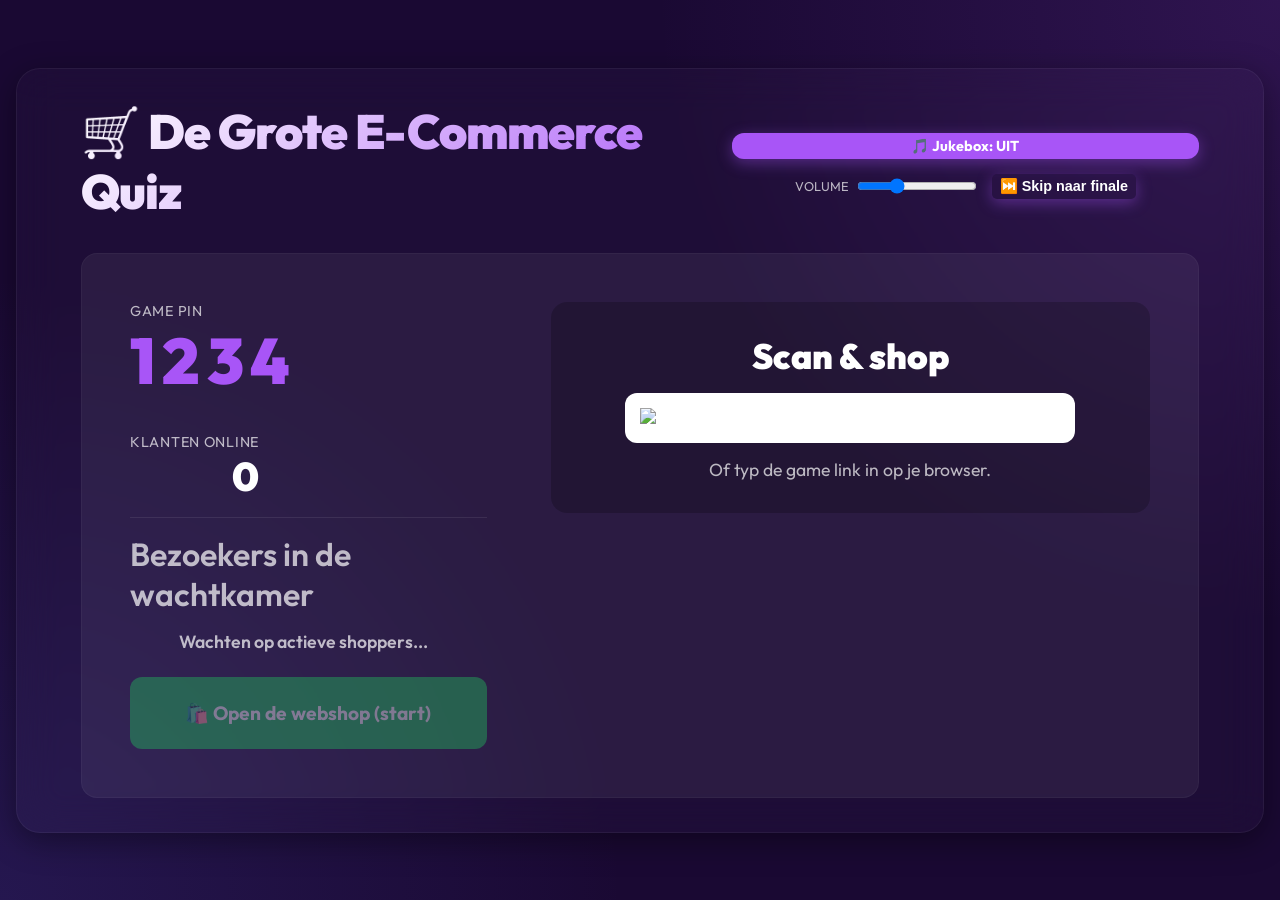
==== commit d3abe057: "Fix final layout overlap and normalise Dutch casing" ====
--- a/public/admin.html
+++ b/public/admin.html
@@ -35,7 +35,7 @@
         </div>
         <button id="force-end-btn" class="btn-primary"
           style="background: var(--accent-purple); padding: var(--space-xs) var(--space-sm); font-size: 0.9rem; border: none; font-weight: bold; border-radius: 5px;">
-          ⏭️ Skip naar Finale
+          ⏭️ Skip naar finale
         </button>
       </div>
     </div>
@@ -52,7 +52,7 @@
               <span class="admin-pin-value" id="admin-pin">1234</span>
             </div>
             <div class="admin-players">
-              <span class="admin-players-label">Klanten Online</span>
+              <span class="admin-players-label">Klanten online</span>
               <span class="admin-players-value" id="admin-player-count">0</span>
             </div>
           </div>
@@ -60,20 +60,20 @@
           <div class="divider"></div>
 
           <div id="admin-lobby" style="flex: 1; overflow-y: auto; padding-right: 10px;">
-            <h2 class="section-title">Bezoekers in de Wachtkamer</h2>
+            <h2 class="section-title">Bezoekers in de wachtkamer</h2>
             <p class="status status-waiting" id="admin-waiting">Wachten op actieve shoppers...</p>
             <ul class="player-list" id="admin-player-list"></ul>
           </div>
 
           <button class="btn btn-start" id="start-game-btn" disabled style="margin-top: var(--space-lg);">
-            🛍️ Open de webshop (Start)
+            🛍️ Open de webshop (start)
           </button>
         </div>
 
         <!-- Right Side: Giant QR -->
         <div class="admin-split-right"
           style="display: flex; flex-direction: column; align-items: center; justify-content: center; background: rgba(0,0,0,0.2); border-radius: var(--radius-lg); padding: var(--space-xl);">
-          <h2 style="font-size: 2.2rem; font-weight: 900; margin-bottom: 15px;">Scan & Shop</h2>
+          <h2 style="font-size: 2.2rem; font-weight: 900; margin-bottom: 15px;">Scan & shop</h2>
           <img id="qr-code-img" src="" alt="QR Code"
             style="width: 100%; max-width: 50vh; height: auto; border-radius: 12px; background: white; padding: 15px;">
           <p style="margin-top: 15px; color: var(--text-secondary); font-size: 1.1rem; text-align: center;">Of typ de
@@ -101,7 +101,7 @@
 
           <div class="flash-sale-container" style="margin-top: auto; width: 100%;">
             <div class="flash-sale-header">
-              <span class="flash-sale-title">⚡ FLASH SALE ENDS IN: <span id="admin-timer">30</span>s</span>
+              <span class="flash-sale-title">⚡ Flash sale ends in: <span id="admin-timer">30</span>s</span>
             </div>
             <div class="flash-sale-track">
               <div class="flash-sale-bar" id="admin-timer-bar" style="width: 100%;"></div>
@@ -137,10 +137,10 @@
       <div class="card admin-split">
 
         <div class="admin-split-left">
-          <h2 class="section-title">Resultaat & Bestsellers</h2>
+          <h2 class="section-title">Resultaat & bestsellers</h2>
 
           <div class="admin-correct-answer" style="text-align: left; margin: 3rem 0;">
-            <span class="admin-correct-label">Ideale Strategie:</span>
+            <span class="admin-correct-label">Ideale strategie:</span>
             <span class="admin-correct-value" id="admin-correct-answer">—</span>
           </div>
 
@@ -148,7 +148,7 @@
             <span id="admin-question-progress">Verkoopdoel 1 / 20 afgerond</span>
           </div>
 
-          <button class="btn btn-primary" id="next-question-btn">Ga naar de Volgende sale →</button>
+          <button class="btn btn-primary" id="next-question-btn">Ga naar de volgende sale →</button>
         </div>
 
         <div class="admin-split-right">
@@ -165,6 +165,9 @@
         <!-- Left Side: Trophy and Winner -->
         <div class="admin-split-left" style="display: flex; flex-direction: column; justify-content: flex-end; align-items: center; text-align: center;">
           
+          <div class="final-trophy" style="font-size: 5rem; margin-bottom: 1rem;">🏆</div>
+          <h2 class="final-title" style="font-size: 2.5rem; margin-bottom: 1rem;">E-commerce kampioen!</h2>
+
           <div class="podium-container" id="podium-container">
             
             <div class="podium-pillar podium-2" id="podium-2">
@@ -191,13 +194,12 @@
             style="margin-top: 3rem; display: flex; flex-direction: column; align-items: stretch; gap: 1rem; width: 100%; max-width: 300px;">
             <div
               style="display: flex; flex-direction: column; align-items: center; gap: 5px; background: rgba(0,0,0,0.2); padding: 10px; border-radius: 8px;">
-              <span style="font-size: 0.9rem; color: var(--text-secondary); text-transform: uppercase;">Outro
-                Volume</span>
+              <span style="font-size: 0.9rem; color: var(--text-secondary); text-transform: uppercase;">Outro volume</span>
               <input type="range" id="outro-volume-slider" min="0" max="100" value="100" style="width: 100%;">
             </div>
             <button id="reset-session-btn" class="btn btn-primary"
               style="background: var(--accent-error); border: none; font-size: 1rem; padding: 15px; width: 100%;">🛑
-              Sluit Sessie & Reset</button>
+              Sluit sessie & reset</button>
           </div>
           <p class="credit" style="margin-top: 2rem; color: var(--text-secondary); font-size: 0.8rem;">door Rody Damman
             · vibecoded met AI</p>
@@ -205,8 +207,7 @@
 
         <!-- Right Side: Top 5 List -->
         <div class="admin-split-right" style="display: flex; flex-direction: column;">
-          <h3 class="section-title" style="text-align: left; font-size: 1.8rem; margin-bottom: 1rem;">Behaalde Doelen (4 t/m 7)</h3>
-          </h3>
+          <h3 class="section-title" style="text-align: left; font-size: 1.8rem; margin-bottom: 1rem;">Behaalde doelen (4 t/m 7)</h3>
           <ul class="leaderboard leaderboard--animated" id="final-leaderboard-admin" style="flex: 1; margin: 0;"></ul>
         </div>
 
@@ -392,19 +393,28 @@
           }
         });
 
-        // 2. Reveal Bronze #3
+        // 2. Play Outro Music early (at 2s), so the drop perfectly aligns with #1
+        setTimeout(() => {
+          const outroAudio = document.getElementById('outro-audio');
+          if (outroAudio) {
+            outroAudio.currentTime = 0;
+            outroAudio.play().catch(e => console.warn("Browser auto-play prevented audio:", e));
+          }
+        }, 2000);
+
+        // 3. Reveal Bronze #3
         setTimeout(() => {
           const p3 = document.getElementById('podium-3');
           if(p3) { p3.style.transform = 'translateY(0)'; p3.style.opacity = '1'; }
         }, 3500);
 
-        // 3. Reveal Silver #2
+        // 4. Reveal Silver #2
         setTimeout(() => {
           const p2 = document.getElementById('podium-2');
           if(p2) { p2.style.transform = 'translateY(0)'; p2.style.opacity = '1'; }
         }, 7000);
 
-        // 4. Reveal Gold #1 with Confetti!
+        // 5. Reveal Gold #1 with Confetti! (And perfect drop)
         setTimeout(() => {
           const p1 = document.getElementById('podium-1');
           if(p1) { p1.style.transform = 'translateY(0)'; p1.style.opacity = '1'; }
@@ -544,10 +554,6 @@
     socket.on('showLeaderboard', ({ correctAnswer, top5, isLastQuestion, questionIndex, totalQuestions }) => {
 
       if (isLastQuestion) {
-        // Play outro song ONLY at the very end
-        outroAudio.currentTime = 0;
-        outroAudio.play().catch(e => console.warn("Browser auto-play prevented audio:", e));
-
         showView(viewFinal);
 
         const finalLeaderboard = document.getElementById('final-leaderboard-admin');
@@ -590,6 +596,22 @@
       });
     }
 
+    socket.on('adminSoftReset', () => {
+      console.log('Soft Reset Triggered: Zachte reset naar het dashboard');
+      showView(viewLobby);
+      playerCountEl.textContent = '0';
+      playerListEl.innerHTML = '';
+      waitingEl.classList.remove('hidden');
+      startBtn.disabled = true;
+      if (outroAudio) {
+        outroAudio.pause();
+        outroAudio.currentTime = 0;
+      }
+      if (typeof confetti === 'function') {
+        confetti.reset();
+      }
+    });
+
     socket.on('forceReload', () => {
       window.location.reload();
     });
